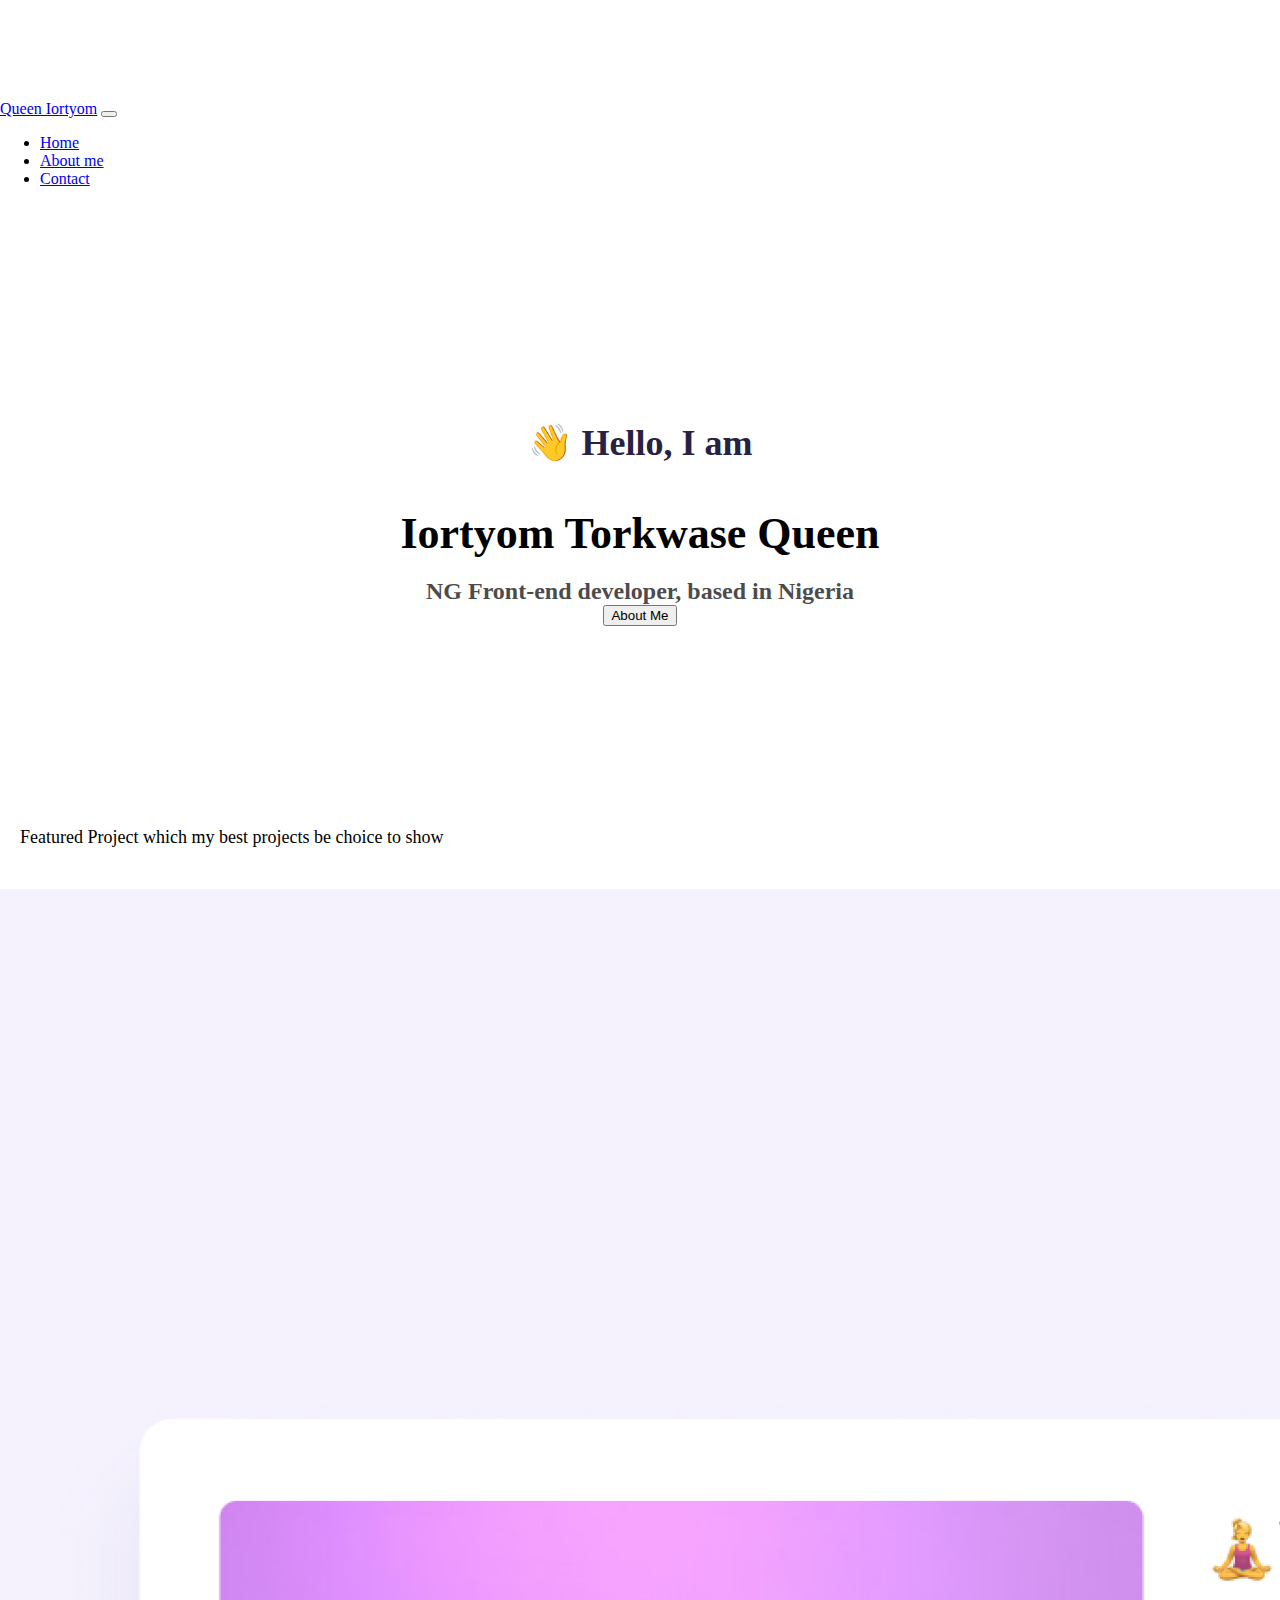
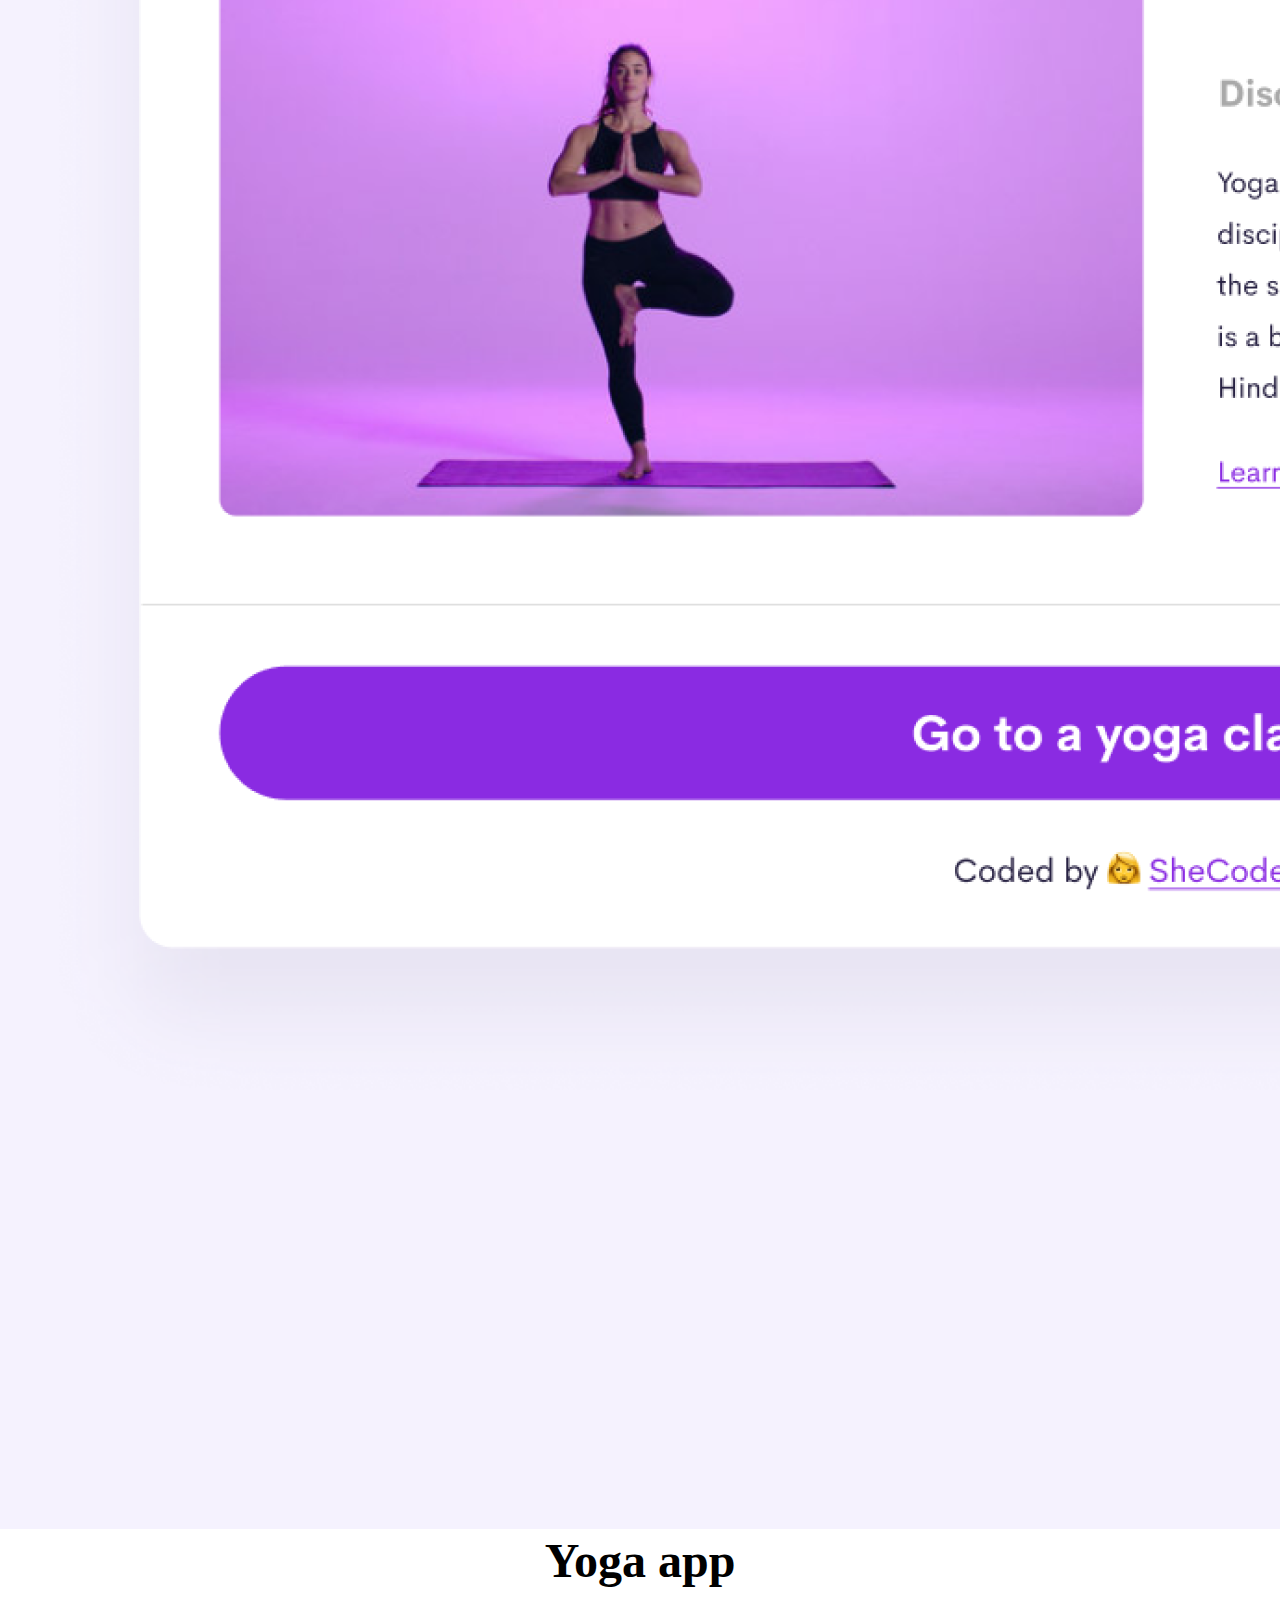
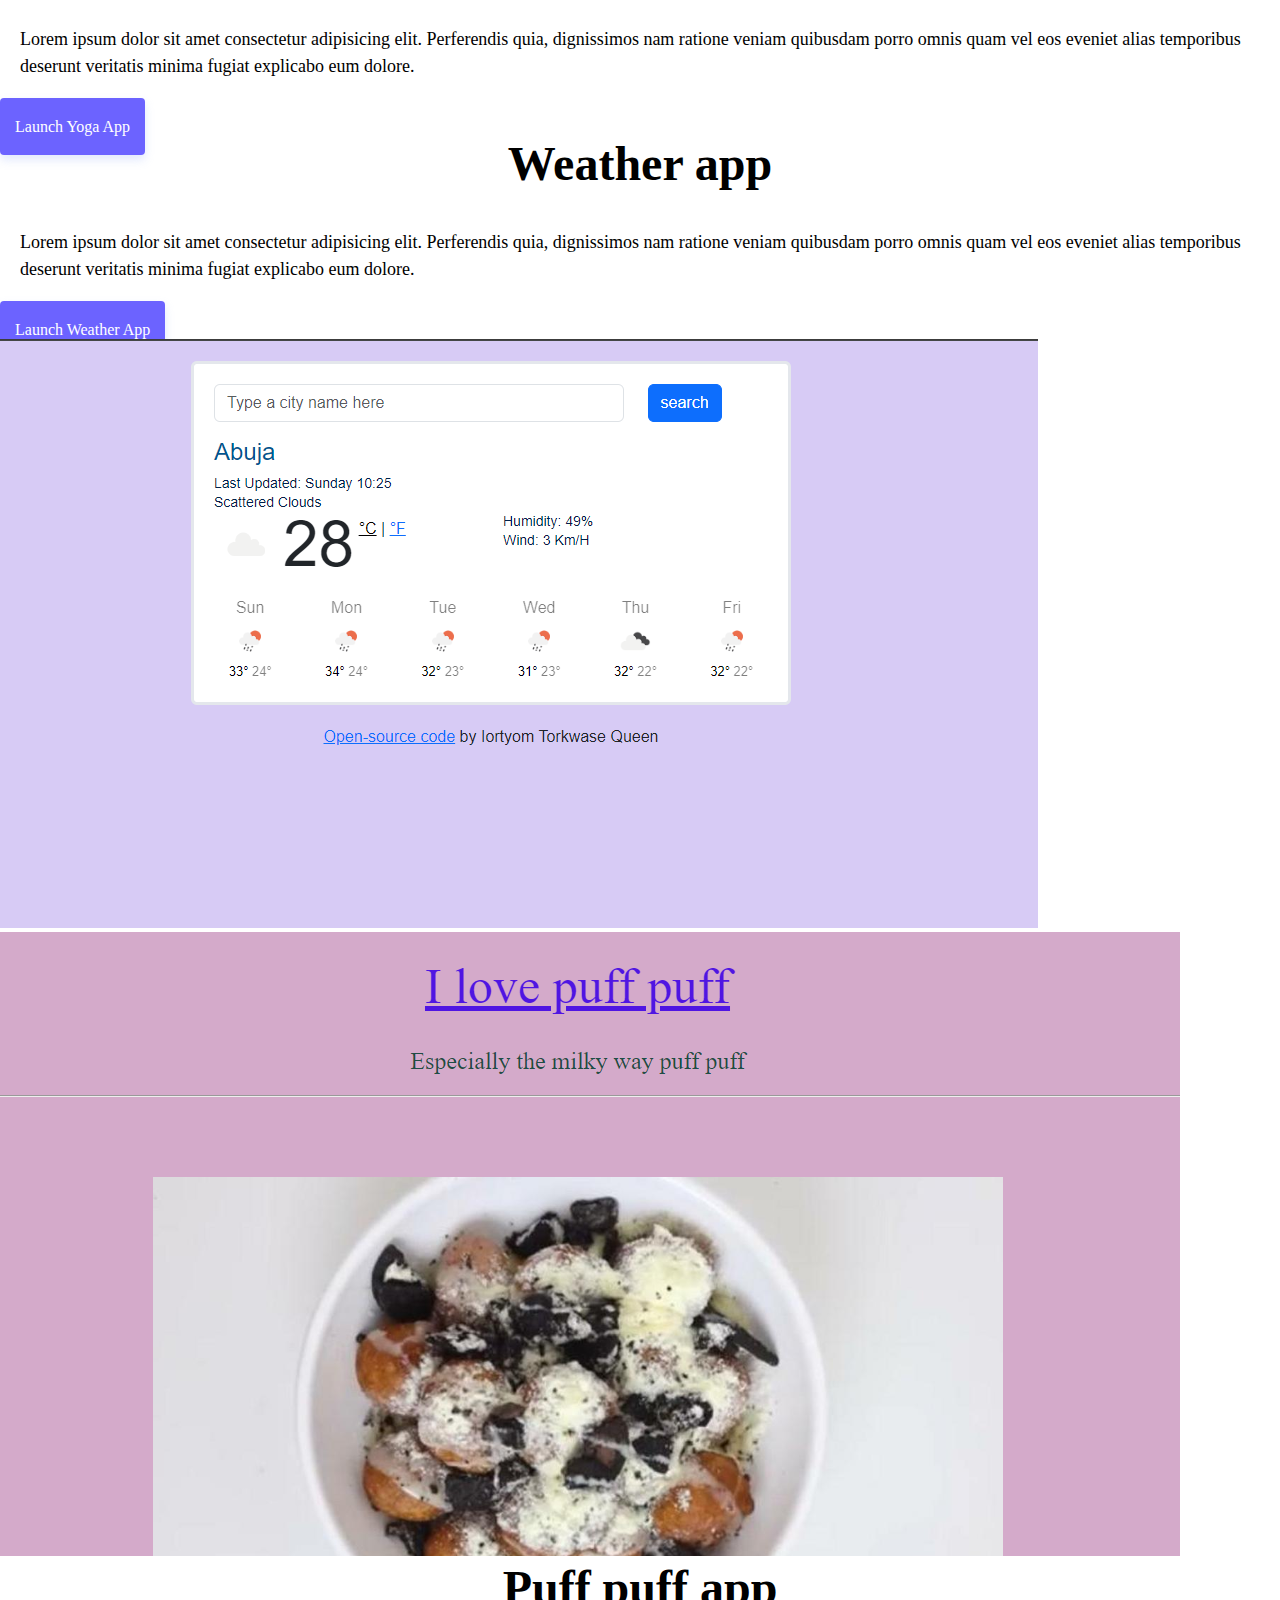
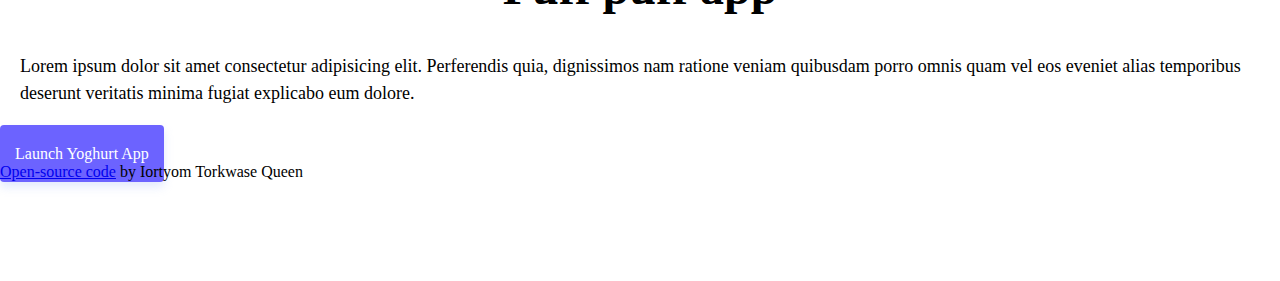
==== index.html @ 54a1dba7 "added files" ====
<!DOCTYPE html>
<html lang="en">
  <head>
    <meta charset="UTF-8" />
    <meta http-equiv="X-UA-Compatible" content="IE=edge" />
    <meta name="viewport" content="width=device-width, initial-scale=1.0" />
    <title>Iortyom Queen</title>
    <link rel="stylesheet" href="styles.css" />
    <link
      href="https://cdn.jsdelivr.net/npm/bootstrap@5.3.2/dist/css/bootstrap.min.css"
      rel="stylesheet"
      integrity="sha384-T3c6CoIi6uLrA9TneNEoa7RxnatzjcDSCmG1MXxSR1GAsXEV/Dwwykc2MPK8M2HN"
      crossorigin="anonymous"
    />
    <script
      src="https://cdn.jsdelivr.net/npm/bootstrap@5.3.2/dist/js/bootstrap.bundle.min.js"
      integrity="sha384-C6RzsynM9kWDrMNeT87bh95OGNyZPhcTNXj1NW7RuBCsyN/o0jlpcV8Qyq46cDfL"
      crossorigin="anonymous"
    ></script>
  </head>
  <body>
    <nav class="navbar navbar-expand-lg bg-body-tertiary mb-5">
      <div class="container">
        <a class="navbar-brand" href="#">Queen Iortyom</a>
        <button
          class="navbar-toggler"
          type="button"
          data-bs-toggle="collapse"
          data-bs-target="#navbarNav"
          aria-controls="navbarNav"
          aria-expanded="false"
          aria-label="Toggle navigation"
        >
          <span class="navbar-toggler-icon"></span>
        </button>
        <div class="collapse navbar-collapse" id="navbarNav">
          <ul class="navbar-nav">
            <li class="nav-item">
              <a class="nav-link active" aria-current="page" href="index.html"
                >Home</a
              >
            </li>
            <li class="nav-item">
              <a class="nav-link" href="about.html">About me</a>
            </li>
            <li class="nav-item">
              <a class="nav-link" href="about.html#contact">Contact</a>
            </li>
          </ul>
        </div>
      </div>
    </nav>
    <div class="hero">
      <p>👋 Hello, I am</p>
      <h1>Iortyom Torkwase Queen</h1>
      <h3>NG Front-end developer, based in Nigeria</h3>
      <a class="text-decoration-none" href="about.html" title="About Queen">
        <button type="button" class="btn btn-secondary about-button">
          About Me
        </button></a
      >
    </div>
    <p class="text-center m-5">
      Featured Project which my best projects be choice to show
    </p>
    <div class="container">
      <div class="row">
        <div class="col-md-6">
          <img src="images/yoga.png" alt="Yoga app" class="img-fluid rounded" />
        </div>
        <div class="col-md-6">
          <h2 class="mb-3 text-left">Yoga app</h2>
          <p>
            Lorem ipsum dolor sit amet consectetur adipisicing elit. Perferendis
            quia, dignissimos nam ratione veniam quibusdam porro omnis quam vel
            eos eveniet alias temporibus deserunt veritatis minima fugiat
            explicabo eum dolore.
          </p>
          <div class="mt-5">
            <a href="#" class="primary-link">Launch yoga app</a>
          </div>
        </div>
      </div>
      <div class="row mt-5">
        <div class="col-md-6">
          <h2 class="mb-3">Weather app</h2>
          <p>
            Lorem ipsum dolor sit amet consectetur adipisicing elit. Perferendis
            quia, dignissimos nam ratione veniam quibusdam porro omnis quam vel
            eos eveniet alias temporibus deserunt veritatis minima fugiat
            explicabo eum dolore.
          </p>
          <div class="mt-5">
            <a href="#" class="primary-link">Launch weather app</a>
          </div>
        </div>
        <div class="col-md-6">
          <img
            src="images/weather.png"
            alt="Weather app"
            class="img-fluid rounded"
          />
        </div>
      </div>
      <div class="row mt-5">
        <div class="col-md-6">
          <img
            src="images/puff.png"
            alt="Puff puff"
            class="img-fluid rounded"
          />
        </div>
        <div class="col-md-6">
          <h2 class="mb-3">Puff puff app</h2>
          <p>
            Lorem ipsum dolor sit amet consectetur adipisicing elit. Perferendis
            quia, dignissimos nam ratione veniam quibusdam porro omnis quam vel
            eos eveniet alias temporibus deserunt veritatis minima fugiat
            explicabo eum dolore.
          </p>
          <div class="mt-5">
            <a href="#" class="primary-link">Launch yoghurt app</a>
          </div>
        </div>
      </div>
    </div>
  </body>
  <footer>
    <a href="https://github.com/Cuwein/identity2.0" target="_blank"
      >Open-source code</a
    >
    by Iortyom Torkwase Queen
  </footer>
</html>
---- styles.css ----
:root {
  --primary-color: #6c63ff;
  --secondary-color: ##ffffff;
  --box-shadow: 0 5px 10px rgba(159, 182, 247, 0.3);
}

body {
  margin: 100px auto;
}

h1,
h2,
h3 {
  text-align: center;
  margin: 0;
}

h1 {
  font-size: 96px;
}

h2 {
  font-size: 48px;
}

h3 {
  font-size: 24px;
  opacity: 0.7;
}

p {
  /* background: var(--secondary-color); */
  padding: 20px;
  border-radius: 4px;
  font-size: 18px;
  line-height: 1.5;
  /* text-align: center; */
}

.navigation-links {
  display: flex;
  margin-top: 40px;
  justify-content: center;
}

.navigation-links a {
  margin: 20px;
  border-radius: 4px;
  padding: 20px 15px;
  text-decoration: none;
  text-transform: capitalize;
}

.contact-link {
  background: var(--primary-color);
  box-shadow: var(--box-shadow);
  color: white;
}

.about-link {
  color: var(--primary-color);
  border: 1px solid var(--primary-color);
}

.homepage-link {
  color: var(--primary-color);
  text-align: center;
  display: block;
}

.about-paragraphs {
  display: flex;
  margin: 30px 0;
}

.about-paragraphs p {
  margin: 10px;
}

.email-link {
  display: flex;
  justify-content: center;
  color: var(--primary-color);
  font-size: 28px;
  text-decoration: none;
}

.email-link:hover {
  text-decoration: underline;
}

.primary-link {
  border-radius: 4px;
  padding: 20px 15px;
  text-decoration: none;
  text-transform: capitalize;
  background: var(--primary-color);
  box-shadow: var(--box-shadow);
  color: white;
}
.hero {
  background: var(--secondary-color);
  text-align: center;
  padding: 160px 20px;
}
.hero p {
  font-size: 36px;
  font-weight: bold;
  margin: 0;
  color: #272142;
}
h1 {
  font-size: 44px;
  line-height: 2;
}

.hero h2 {
  font-family: var(--heading-font-family);
  font-weight: normal;
  line-height: 1.5;
  font-size: 24px;
}
.mb-5 {
  margin-bottom: 3rem !important;
}

.btn-branding {
  background: #6c63ff;
  border-radius: 4px;
  color: white;
  font-size: 18px;
  line-height: 27px;
  padding: 15px 30px;
}
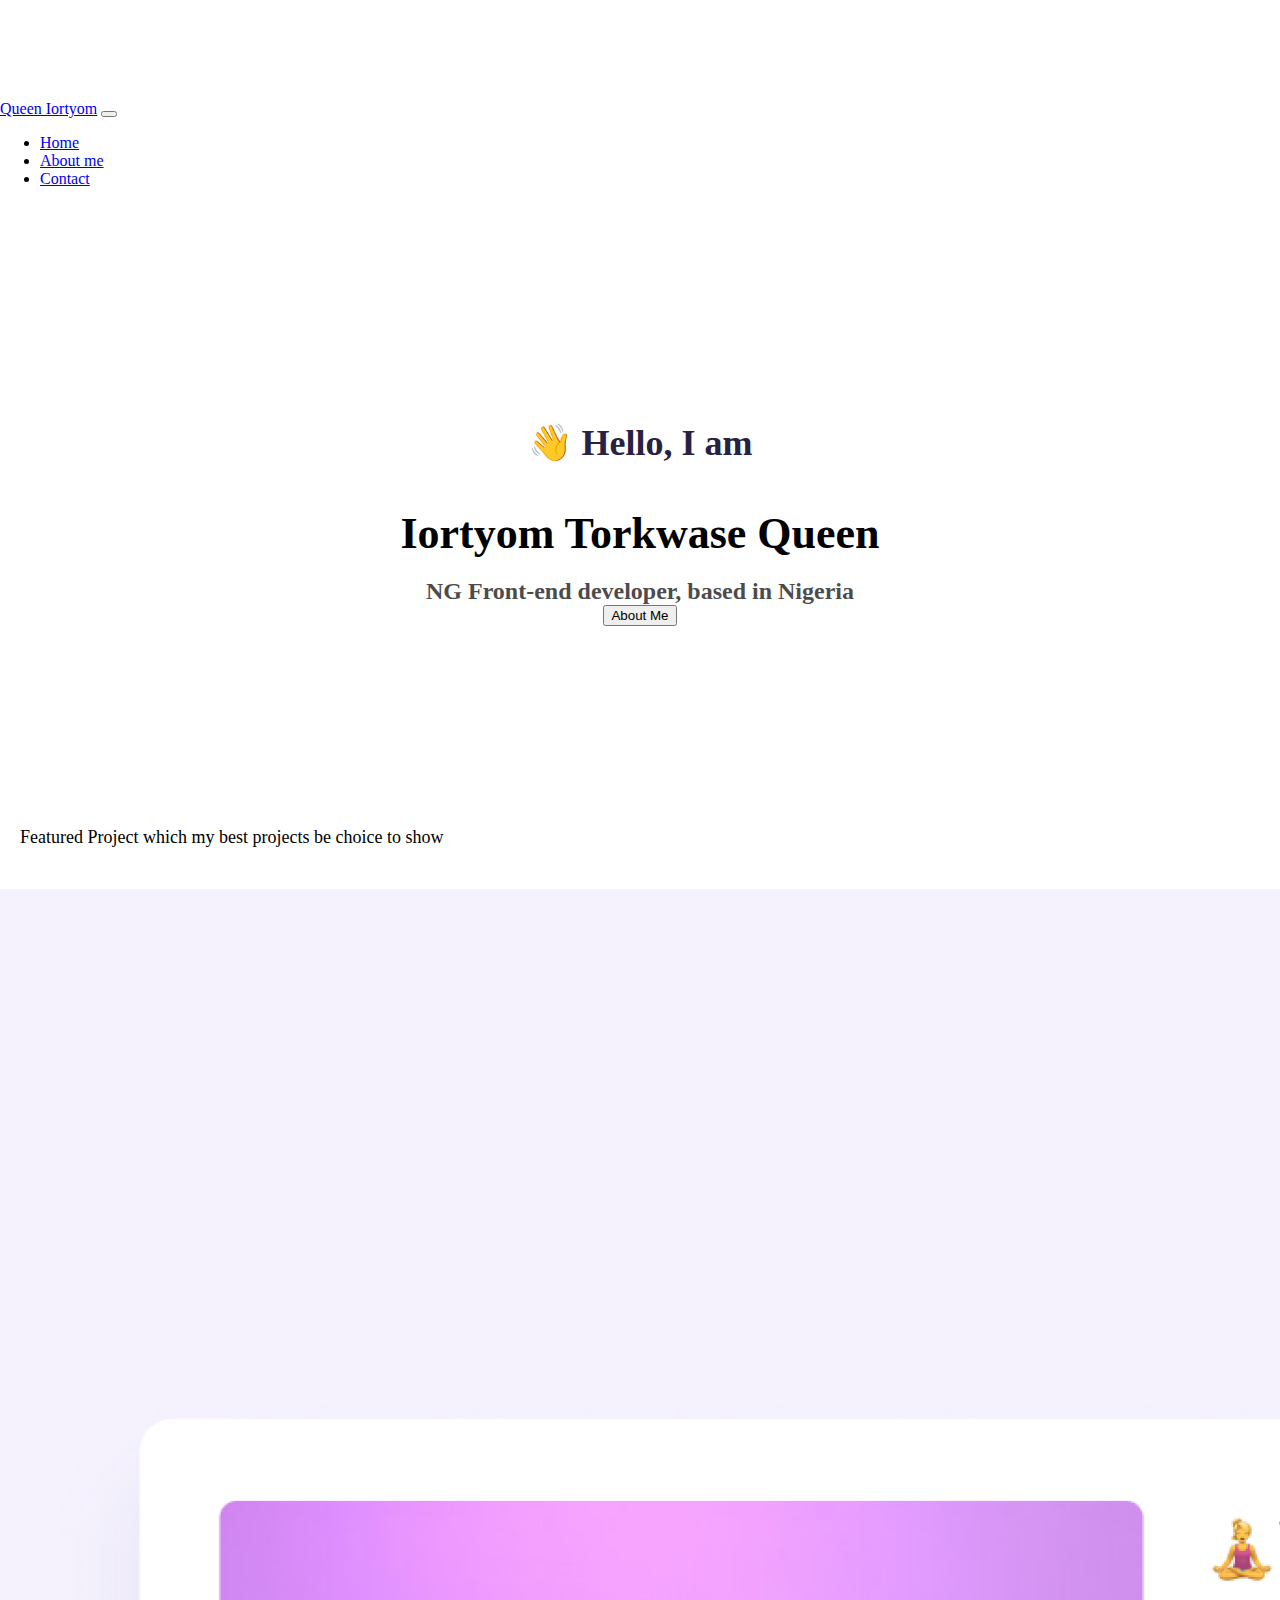
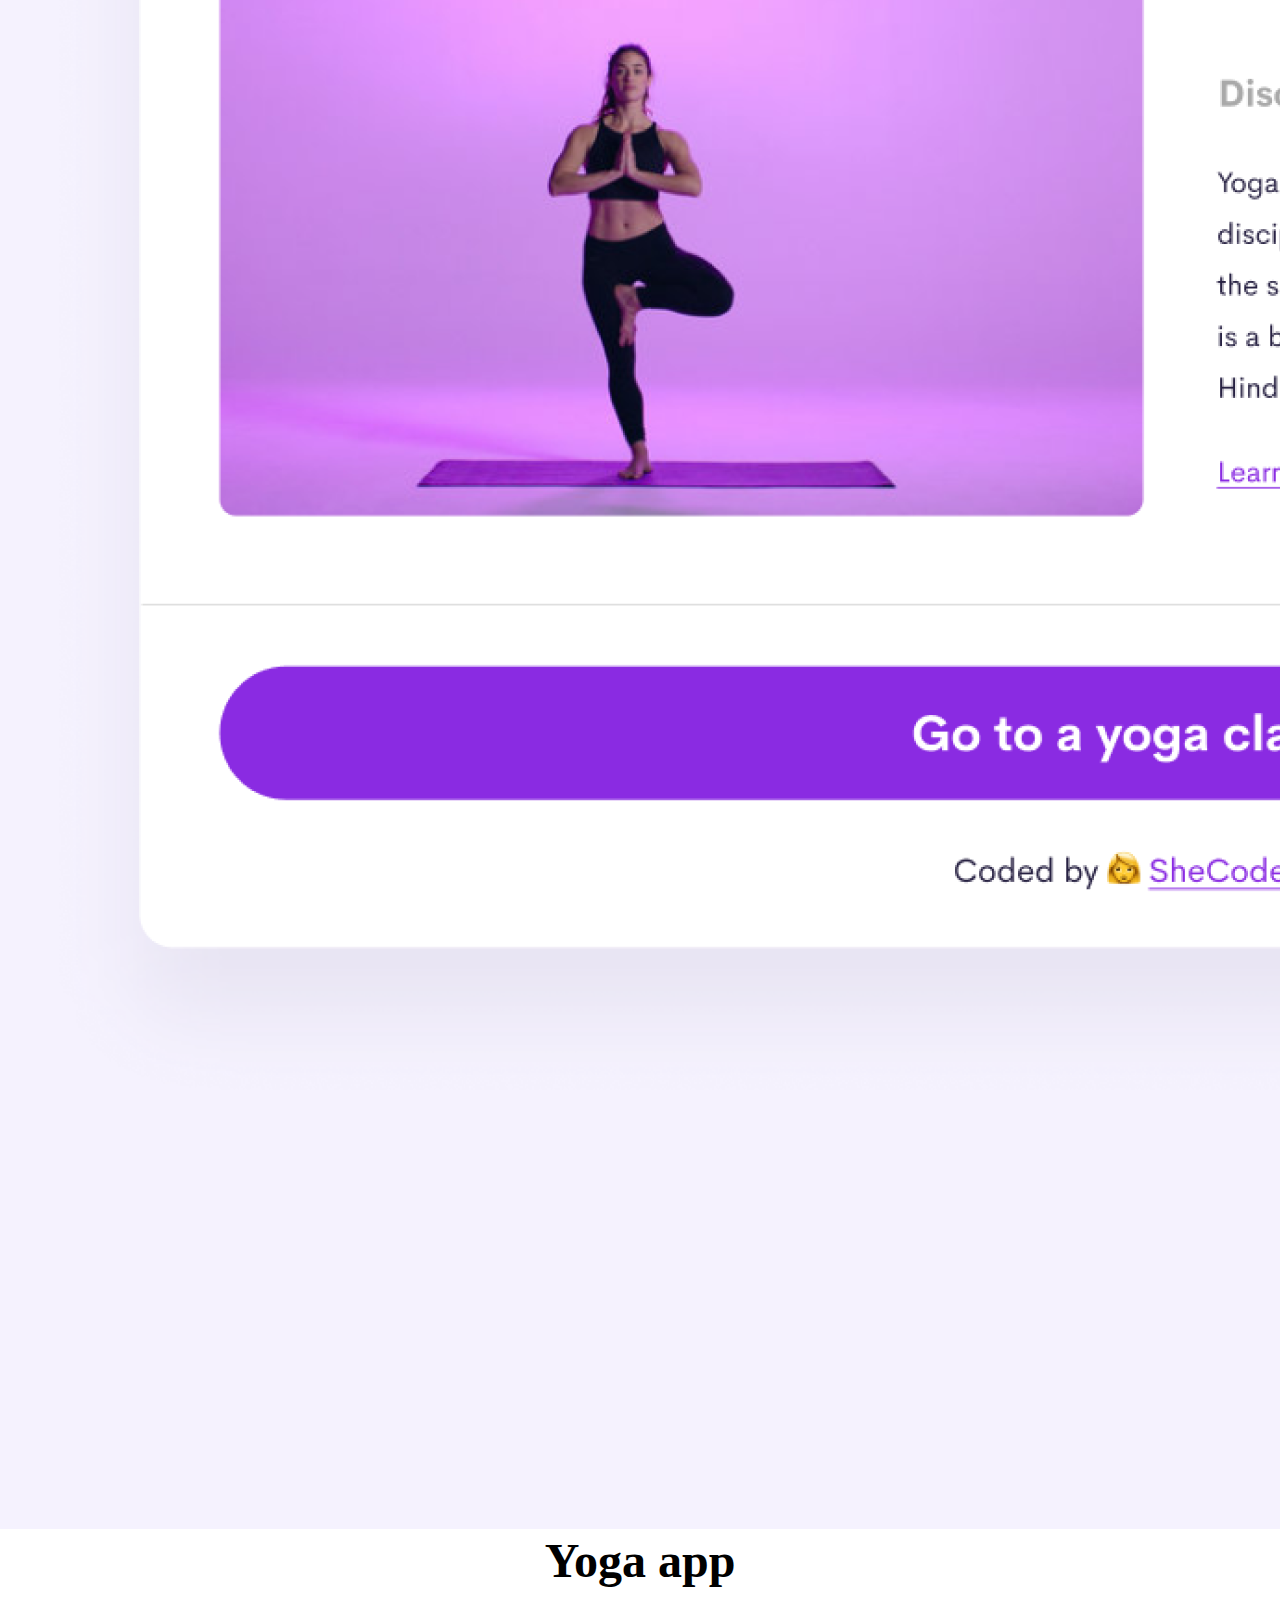
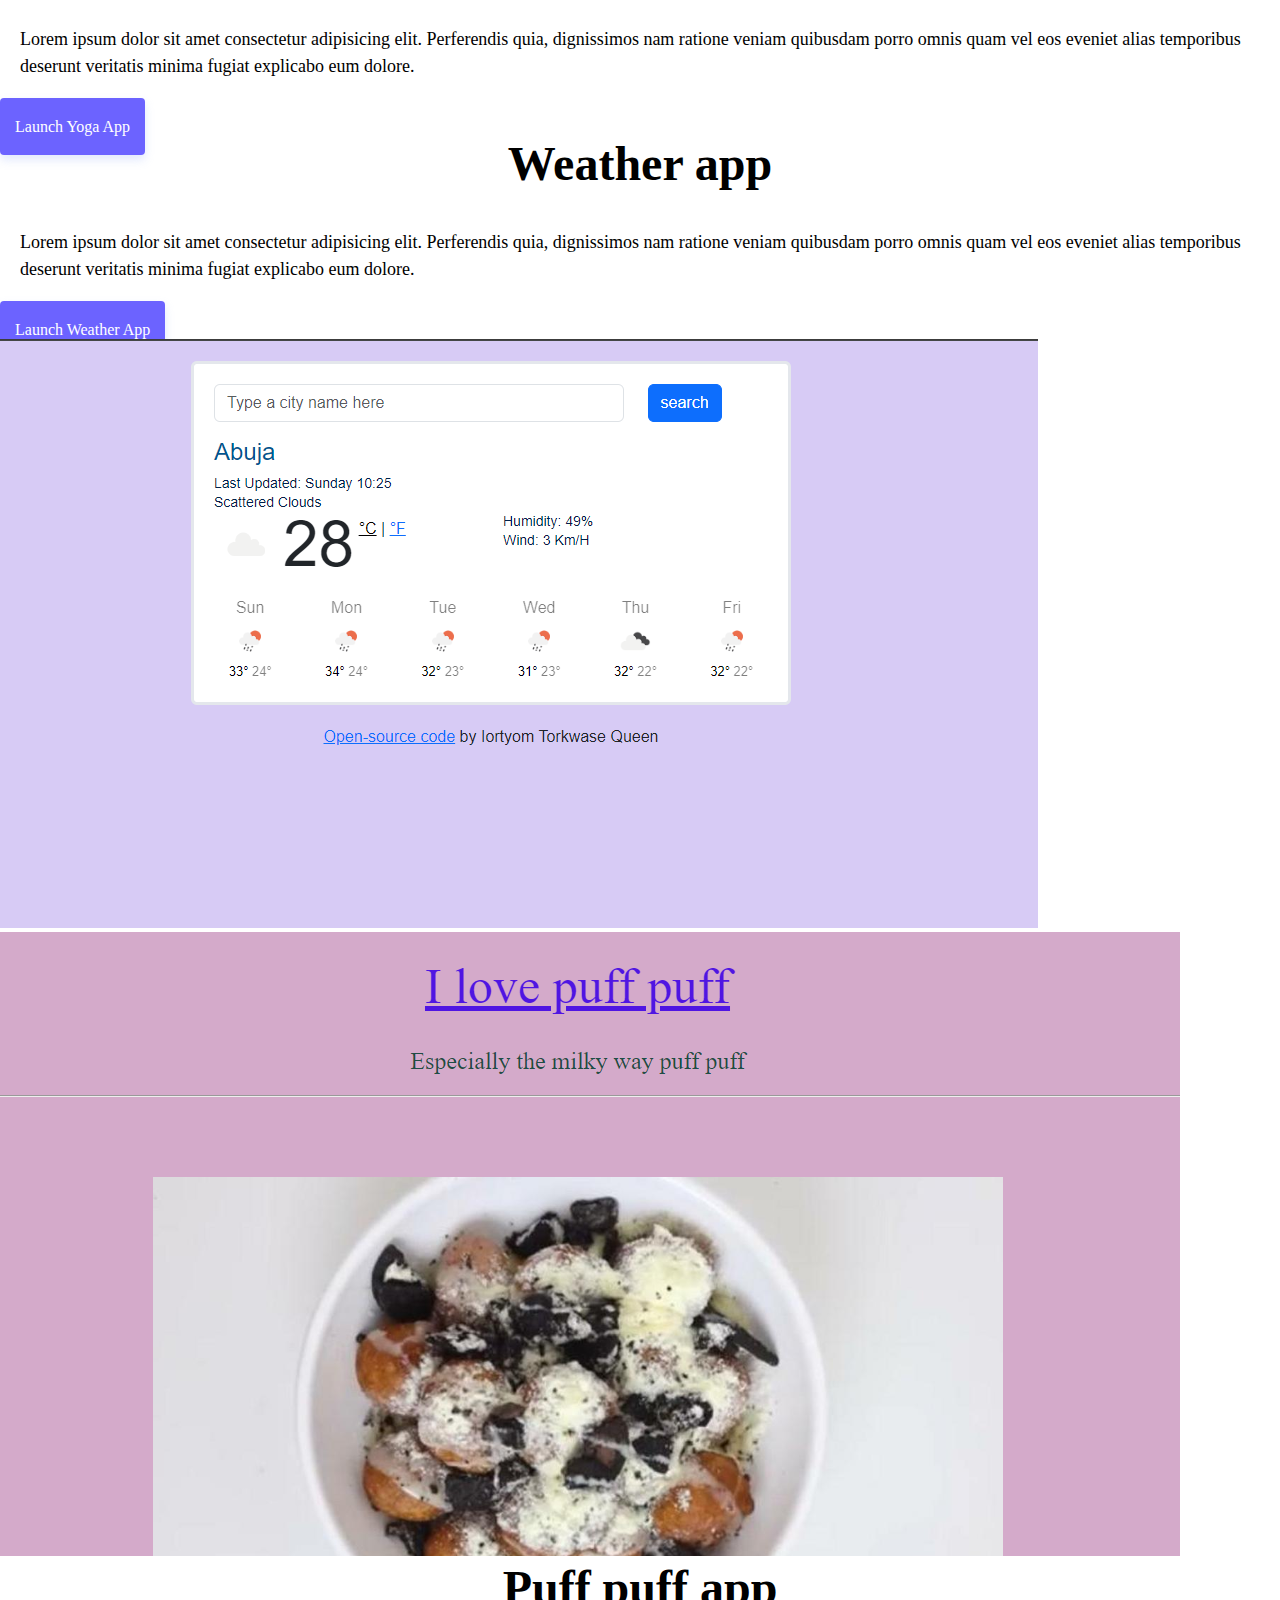
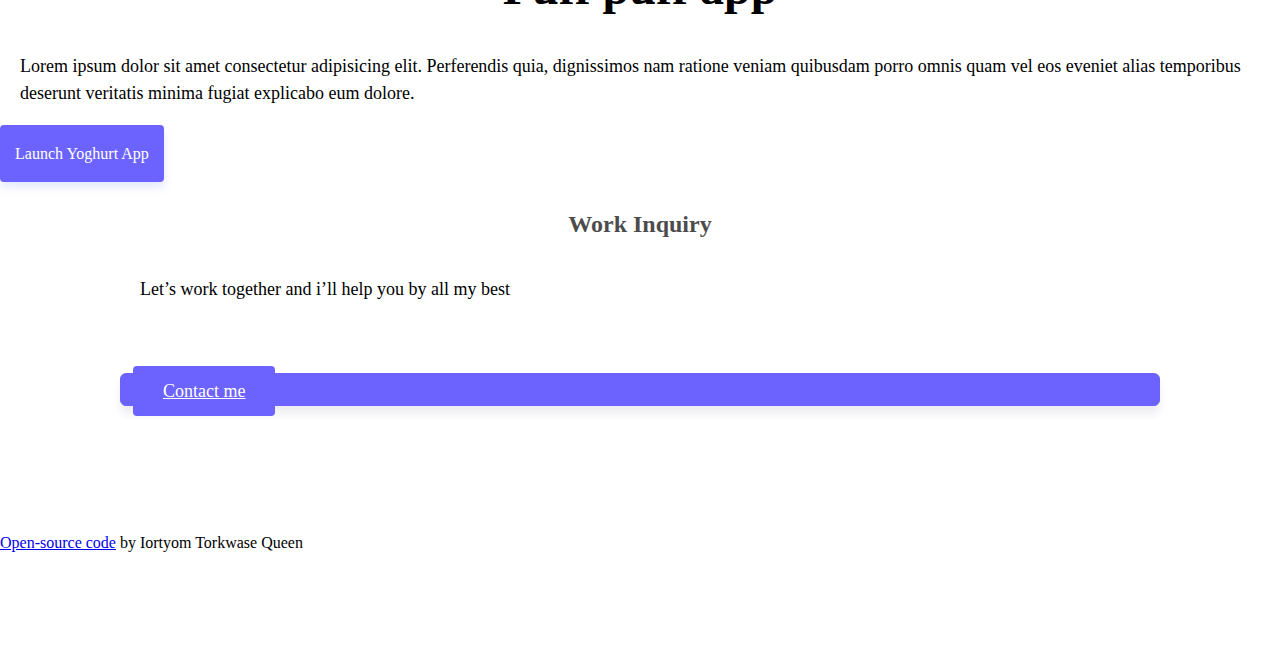
==== commit 746c970e: "Updated the files adding contact button and a footer" ====
--- a/index.html
+++ b/index.html
@@ -126,6 +126,22 @@
     </div>
   </body>
   <footer>
+    <br />
+    <div
+      class="contact-box d-flex justify-content-between mb-5 d-none d-md-flex"
+    >
+      <div>
+        <h3>Work Inquiry</h3>
+        <p class="text-muted">
+          Let’s work together and i’ll help you by all my best
+        </p>
+      </div>
+      <div class="button">
+        <a class="btn btn-branding mt-3" href="about.html#contact"
+          >Contact me</a
+        >
+      </div>
+    </div>
     <a href="https://github.com/Cuwein/identity2.0" target="_blank"
       >Open-source code</a
     >
--- a/styles.css
+++ b/styles.css
@@ -132,3 +132,24 @@
   line-height: 27px;
   padding: 15px 30px;
 }
+
+footer .contact-box {
+  background-color: var(--secondary-color);
+  padding: 30px 120px;
+  border-radius: 10px;
+}
+
+.button {
+  display: block;
+  margin: 50px auto;
+  border: 1px solid #6c63ff;
+  background: #6c63ff;
+  color: #fff;
+  font-size: 40px;
+  line-height: 20px;
+  padding: 0px 12px;
+  border-radius: 6px;
+  transition: all 200ms ease;
+  box-shadow: rgba(37, 39, 89, 0.08) 0px 8px 8px 0;
+  cursor: pointer;
+}
